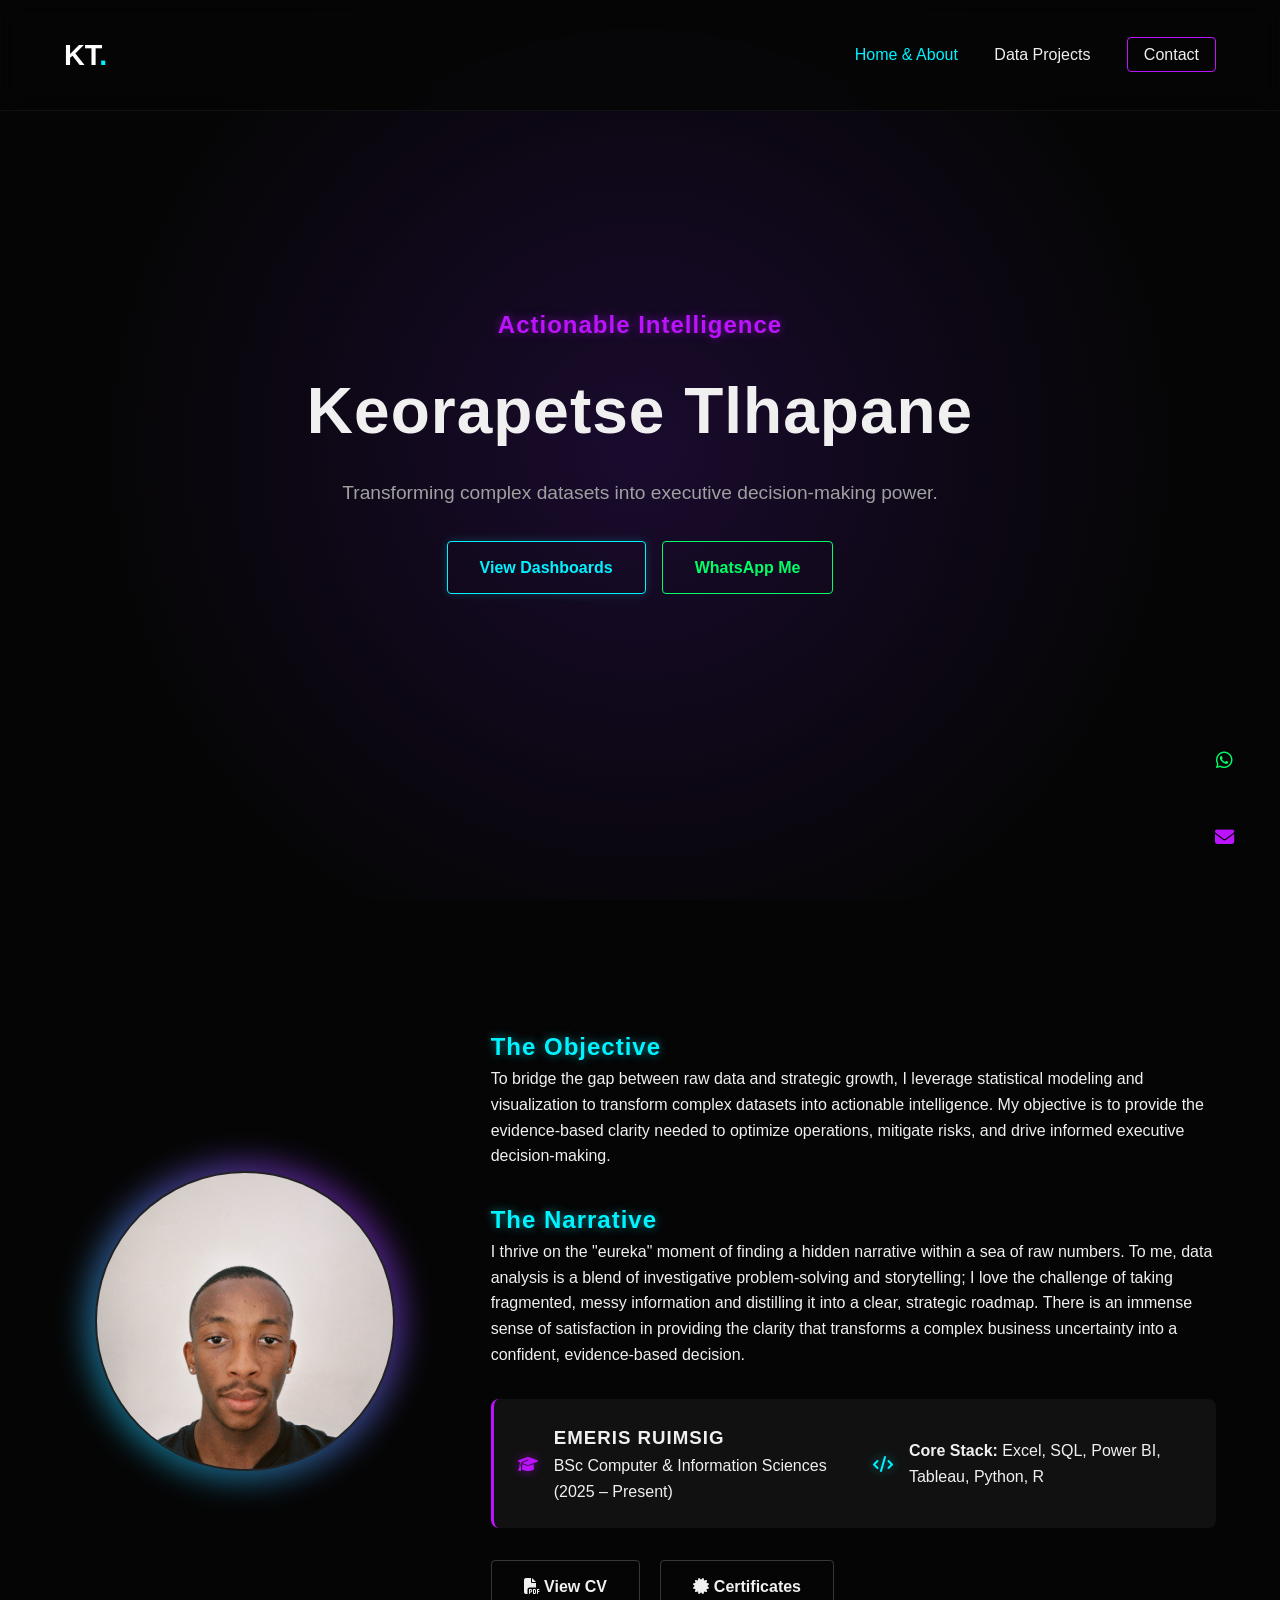
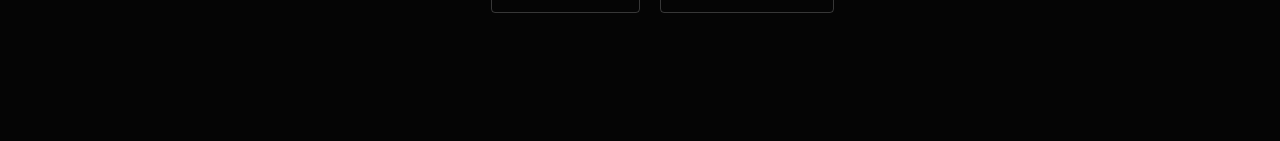
==== index.html @ 0cf6fa7e "Add files via upload" ====
<!DOCTYPE html>
<html lang="en">
<head>
    <meta charset="UTF-8">
    <meta name="viewport" content="width=device-width, initial-scale=1.0">
    <title>Keorapetse Tlhapane | Data Analyst</title>
    <link rel="stylesheet" href="styles.css">
    <link rel="stylesheet" href="https://cdnjs.cloudflare.com/ajax/libs/font-awesome/6.4.0/css/all.min.css">
</head>
<body>
    <div class="floating-contact">
        <a href="https://wa.me/27663300303" class="neon-btn icon-btn"><i class="fab fa-whatsapp"></i></a>
        <a href="mailto:keotlhapane011@gmail.com" class="neon-btn icon-btn"><i class="fas fa-envelope"></i></a>
    </div>

    <nav>
        <div class="logo">KT<span>.</span></div>
        <div class="nav-links">
            <a href="index.html" class="active">Home & About</a>
            <a href="projects.html">Data Projects</a>
            <a href="mailto:keotlhapane011@gmail.com" class="contact-link">Contact</a>
        </div>
    </nav>

    <header class="hero hidden">
        <div class="hero-content">
            <h2 class="neon-text-purple">Actionable Intelligence</h2>
            <h1>Keorapetse Tlhapane</h1>
            <p class="subtitle">Transforming complex datasets into executive decision-making power.</p>
            <div class="hero-buttons">
                <a href="projects.html" class="neon-btn primary">View Dashboards</a>
                <a href="https://wa.me/27663300303" class="neon-btn secondary">WhatsApp Me</a>
            </div>
        </div>
    </header>

    <section class="about-section hidden">
        <div class="about-grid">
            <div class="about-image-container">
                <img src="founder.jpg" alt="Keorapetse Tlhapane" class="founder-img">
                <div class="glow-ring"></div>
            </div>
            <div class="about-text">
                <h2 class="neon-text-cyan">The Objective</h2>
                <p>To bridge the gap between raw data and strategic growth, I leverage statistical modeling and visualization to transform complex datasets into actionable intelligence. My objective is to provide the evidence-based clarity needed to optimize operations, mitigate risks, and drive informed executive decision-making.</p>
                
                <h2 class="neon-text-cyan mt-2">The Narrative</h2>
                <p>I thrive on the "eureka" moment of finding a hidden narrative within a sea of raw numbers. To me, data analysis is a blend of investigative problem-solving and storytelling; I love the challenge of taking fragmented, messy information and distilling it into a clear, strategic roadmap. There is an immense sense of satisfaction in providing the clarity that transforms a complex business uncertainty into a confident, evidence-based decision.</p>

                <div class="credentials mt-2">
                    <div class="edu-card">
                        <i class="fas fa-graduation-cap neon-text-purple"></i>
                        <div>
                            <h3>EMERIS RUIMSIG</h3>
                            <p>BSc Computer & Information Sciences (2025 – Present)</p>
                        </div>
                    </div>
                    <div class="skills-card">
                        <i class="fas fa-code neon-text-cyan"></i>
                        <p><strong>Core Stack:</strong> Excel, SQL, Power BI, Tableau, Python, R</p>
                    </div>
                </div>

                <div class="action-buttons mt-2">
                    <a href="cv.pdf" target="_blank" class="neon-btn outline"><i class="fas fa-file-pdf"></i> View CV</a>
                    <a href="certificates.pdf" target="_blank" class="neon-btn outline"><i class="fas fa-certificate"></i> Certificates</a>
                </div>
            </div>
        </div>
    </section>

    <script src="script.js"></script>
</body>
</html>
---- styles.css ----
:root {
    --bg-color: #050505;
    --surface-color: #111111;
    --text-main: #f0f0f0;
    --text-muted: #a0a0a0;
    --neon-cyan: #00f3ff;
    --neon-purple: #bc13fe;
    --neon-green: #00ff66;
    --font-main: 'Segoe UI', Roboto, Helvetica, sans-serif;
}

* {
    margin: 0;
    padding: 0;
    box-sizing: border-box;
}

body {
    background-color: var(--bg-color);
    color: var(--text-main);
    font-family: var(--font-main);
    line-height: 1.6;
    overflow-x: hidden;
}

/* Typography & Utilities */
h1, h2, h3 { letter-spacing: 1px; }
.neon-text-cyan { color: var(--neon-cyan); text-shadow: 0 0 10px rgba(0, 243, 255, 0.5); }
.neon-text-purple { color: var(--neon-purple); text-shadow: 0 0 10px rgba(188, 19, 254, 0.5); }
.text-center { text-align: center; }
.mt-2 { margin-top: 2rem; }
.mb-3 { margin-bottom: 3rem; }

/* Navigation */
nav {
    display: flex;
    justify-content: space-between;
    align-items: center;
    padding: 2rem 5%;
    background: rgba(5, 5, 5, 0.8);
    backdrop-filter: blur(10px);
    position: fixed;
    width: 100%;
    top: 0;
    z-index: 100;
    border-bottom: 1px solid rgba(255,255,255,0.05);
}

.logo {
    font-size: 1.8rem;
    font-weight: 800;
    color: #fff;
}
.logo span { color: var(--neon-cyan); }

.nav-links a {
    color: var(--text-main);
    text-decoration: none;
    margin-left: 2rem;
    transition: color 0.3s;
    font-weight: 500;
}
.nav-links a:hover, .nav-links a.active { color: var(--neon-cyan); }
.contact-link { border: 1px solid var(--neon-purple); padding: 0.5rem 1rem; border-radius: 4px; }

/* Buttons */
.neon-btn {
    display: inline-block;
    padding: 0.8rem 2rem;
    text-decoration: none;
    font-weight: 600;
    border-radius: 4px;
    transition: all 0.3s ease;
    cursor: pointer;
    border: none;
}
.neon-btn.primary {
    background: transparent;
    color: var(--neon-cyan);
    border: 1px solid var(--neon-cyan);
    box-shadow: 0 0 10px rgba(0, 243, 255, 0.2);
}
.neon-btn.primary:hover { background: var(--neon-cyan); color: #000; box-shadow: 0 0 20px rgba(0, 243, 255, 0.6); }

.neon-btn.secondary {
    background: transparent;
    color: var(--neon-green);
    border: 1px solid var(--neon-green);
}
.neon-btn.secondary:hover { background: var(--neon-green); color: #000; box-shadow: 0 0 20px rgba(0, 255, 102, 0.6); }

.neon-btn.outline {
    background: transparent;
    color: var(--text-main);
    border: 1px solid rgba(255,255,255,0.2);
    margin-right: 1rem;
}
.neon-btn.outline:hover { border-color: var(--neon-purple); color: var(--neon-purple); }

/* Floating Contact */
.floating-contact {
    position: fixed;
    bottom: 30px;
    right: 30px;
    display: flex;
    flex-direction: column;
    gap: 15px;
    z-index: 1000;
}
.icon-btn { padding: 1rem; border-radius: 50%; font-size: 1.2rem; text-align: center; }
.icon-btn .fa-whatsapp { color: var(--neon-green); }
.icon-btn .fa-envelope { color: var(--neon-purple); }

/* Hero Section */
.hero {
    height: 100vh;
    display: flex;
    align-items: center;
    justify-content: center;
    text-align: center;
    padding: 0 5%;
    background: radial-gradient(circle at center, #1a0b2e 0%, var(--bg-color) 70%);
}
.hero h1 { font-size: 4rem; margin: 1rem 0; }
.hero .subtitle { font-size: 1.2rem; color: var(--text-muted); margin-bottom: 2rem; max-width: 600px; margin-inline: auto; }
.hero-buttons { display: flex; gap: 1rem; justify-content: center; }

/* About Section */
.about-section { padding: 8rem 5%; }
.about-grid { display: grid; grid-template-columns: 1fr 2fr; gap: 4rem; align-items: center; max-width: 1200px; margin: 0 auto; }
.about-image-container { position: relative; width: 300px; height: 300px; margin: 0 auto; }
.founder-img { width: 100%; height: 100%; object-fit: cover; border-radius: 50%; position: relative; z-index: 2; border: 2px solid #222; }
.glow-ring {
    position: absolute; top: -10px; left: -10px; right: -10px; bottom: -10px;
    border-radius: 50%; background: linear-gradient(45deg, var(--neon-cyan), var(--neon-purple));
    z-index: 1; animation: spin 4s linear infinite; filter: blur(15px); opacity: 0.5;
}

@keyframes spin { 100% { transform: rotate(360deg); } }

.credentials { display: flex; gap: 2rem; background: var(--surface-color); padding: 1.5rem; border-radius: 8px; border-left: 3px solid var(--neon-purple); }
.edu-card, .skills-card { display: flex; align-items: center; gap: 1rem; }

/* Projects Grid */
.portfolio-section { padding: 8rem 5%; max-width: 1200px; margin: 0 auto; }
.projects-grid { display: grid; grid-template-columns: repeat(auto-fit, minmax(350px, 1fr)); gap: 2rem; }
.project-card { background: var(--surface-color); border-radius: 8px; overflow: hidden; border: 1px solid rgba(255,255,255,0.05); transition: transform 0.3s ease; }
.project-card:hover { transform: translateY(-5px); border-color: var(--neon-cyan); box-shadow: 0 10px 30px rgba(0, 243, 255, 0.1); }
.project-thumb { width: 100%; height: 200px; position: relative; background: #222; } /* Placeholder bg */
.project-thumb img { width: 100%; height: 100%; object-fit: cover; opacity: 0.6; }
.project-thumb .overlay { position: absolute; bottom: 10px; left: 10px; color: #fff; font-weight: bold; background: rgba(0,0,0,0.7); padding: 5px 10px; border-radius: 4px; }
.project-info { padding: 1.5rem; }
.tech-stack-buttons { display: flex; gap: 0.5rem; margin-top: 1rem; flex-wrap: wrap; }
.neon-chip {
    background: transparent; color: var(--text-main); border: 1px solid rgba(255,255,255,0.2);
    padding: 0.4rem 0.8rem; font-size: 0.8rem; border-radius: 20px; cursor: pointer; transition: 0.3s;
}
.neon-chip:hover { border-color: var(--neon-purple); color: var(--neon-purple); box-shadow: 0 0 10px rgba(188, 19, 254, 0.3); }

/* Glassmorphism Modal */
.modal {
    display: none; position: fixed; z-index: 2000; left: 0; top: 0; width: 100%; height: 100%;
    background-color: rgba(0, 0, 0, 0.8); backdrop-filter: blur(5px);
    align-items: center; justify-content: center;
}
.modal-content.glass {
    background: rgba(17, 17, 17, 0.9);
    border: 1px solid var(--neon-cyan);
    box-shadow: 0 0 30px rgba(0, 243, 255, 0.2);
    border-radius: 12px; width: 90%; max-width: 800px; max-height: 80vh;
    display: flex; flex-direction: column; overflow: hidden;
    animation: modalSlideIn 0.4s ease-out forwards;
}
.close-btn { position: absolute; top: 15px; right: 20px; color: #aaa; font-size: 28px; font-weight: bold; cursor: pointer; }
.close-btn:hover { color: var(--neon-purple); }
.modal h2 { padding: 1.5rem; border-bottom: 1px solid rgba(255,255,255,0.1); }
.modal-body { padding: 1.5rem; overflow-y: auto; background: #0a0a0a; font-family: monospace; color: #00ff66; white-space: pre-wrap; }
.modal-footer { padding: 1rem 1.5rem; border-top: 1px solid rgba(255,255,255,0.1); text-align: right; }

@keyframes modalSlideIn { from { transform: translateY(50px); opacity: 0; } to { transform: translateY(0); opacity: 1; } }

/* Scroll Animations */
.hidden { opacity: 0; transform: translateY(30px); transition: all 0.8s ease-out; }
.show { opacity: 1; transform: translateY(0); }

/* Responsive */
@media (max-width: 768px) {
    .about-grid { grid-template-columns: 1fr; }
    .hero h1 { font-size: 2.5rem; }
    .nav-links { display: none; /* Add hamburger menu logic for mobile if desired */ }
}
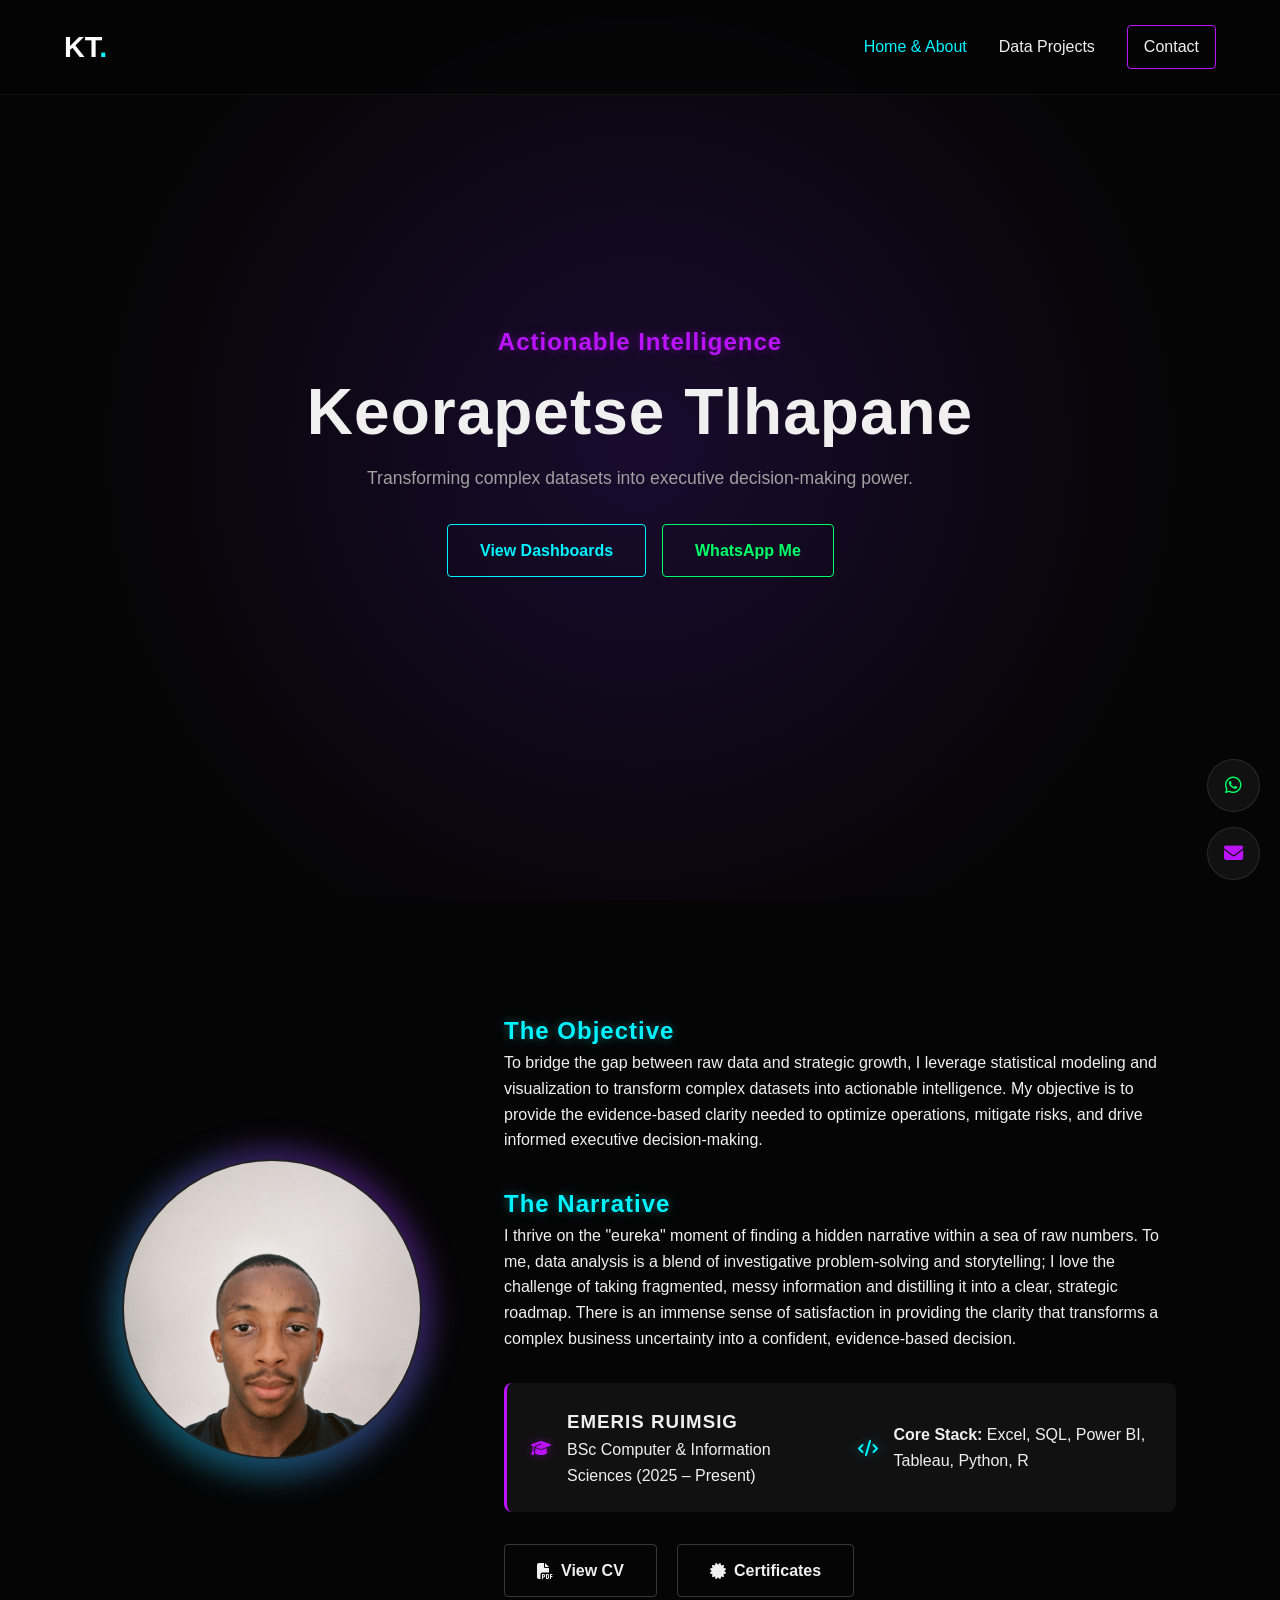
==== commit bbc01fbb: "Add files via upload" ====
--- a/index.html
+++ b/index.html
@@ -2,15 +2,20 @@
 <html lang="en">
 <head>
     <meta charset="UTF-8">
-    <meta name="viewport" content="width=device-width, initial-scale=1.0">
+    <meta name="viewport" content="width=device-width, initial-scale=1.0, maximum-scale=5.0">
+    <meta name="theme-color" content="#050505">
     <title>Keorapetse Tlhapane | Data Analyst</title>
+    
+    <link rel="preconnect" href="https://cdnjs.cloudflare.com">
     <link rel="stylesheet" href="styles.css">
-    <link rel="stylesheet" href="https://cdnjs.cloudflare.com/ajax/libs/font-awesome/6.4.0/css/all.min.css">
+    <link rel="stylesheet" href="https://cdnjs.cloudflare.com/ajax/libs/font-awesome/6.4.0/css/all.min.css" media="print" onload="this.media='all'">
+    
+    <script src="script.js" defer></script>
 </head>
 <body>
     <div class="floating-contact">
-        <a href="https://wa.me/27663300303" class="neon-btn icon-btn"><i class="fab fa-whatsapp"></i></a>
-        <a href="mailto:keotlhapane011@gmail.com" class="neon-btn icon-btn"><i class="fas fa-envelope"></i></a>
+        <a href="https://wa.me/27663300303" class="neon-btn icon-btn" aria-label="WhatsApp"><i class="fab fa-whatsapp"></i></a>
+        <a href="mailto:keotlhapane011@gmail.com" class="neon-btn icon-btn" aria-label="Email"><i class="fas fa-envelope"></i></a>
     </div>
 
     <nav>
@@ -37,7 +42,7 @@
     <section class="about-section hidden">
         <div class="about-grid">
             <div class="about-image-container">
-                <img src="founder.jpg" alt="Keorapetse Tlhapane" class="founder-img">
+                <img src="founder.jpg" alt="Keorapetse Tlhapane" class="founder-img" loading="lazy">
                 <div class="glow-ring"></div>
             </div>
             <div class="about-text">
@@ -62,13 +67,11 @@
                 </div>
 
                 <div class="action-buttons mt-2">
-                    <a href="cv.pdf" target="_blank" class="neon-btn outline"><i class="fas fa-file-pdf"></i> View CV</a>
+                    <a href="Keorapetse Tlhapane Data Analyst CV.pdf" target="_blank" class="neon-btn outline"><i class="fas fa-file-pdf"></i> View CV</a>
                     <a href="certificates.pdf" target="_blank" class="neon-btn outline"><i class="fas fa-certificate"></i> Certificates</a>
                 </div>
             </div>
         </div>
     </section>
-
-    <script src="script.js"></script>
 </body>
 </html>
--- a/styles.css
+++ b/styles.css
@@ -21,12 +21,13 @@
     font-family: var(--font-main);
     line-height: 1.6;
     overflow-x: hidden;
+    -webkit-font-smoothing: antialiased; /* Crisp text rendering */
 }
 
 /* Typography & Utilities */
 h1, h2, h3 { letter-spacing: 1px; }
-.neon-text-cyan { color: var(--neon-cyan); text-shadow: 0 0 10px rgba(0, 243, 255, 0.5); }
-.neon-text-purple { color: var(--neon-purple); text-shadow: 0 0 10px rgba(188, 19, 254, 0.5); }
+.neon-text-cyan { color: var(--neon-cyan); text-shadow: 0 0 10px rgba(0, 243, 255, 0.4); }
+.neon-text-purple { color: var(--neon-purple); text-shadow: 0 0 10px rgba(188, 19, 254, 0.4); }
 .text-center { text-align: center; }
 .mt-2 { margin-top: 2rem; }
 .mb-3 { margin-bottom: 3rem; }
@@ -36,156 +37,138 @@
     display: flex;
     justify-content: space-between;
     align-items: center;
-    padding: 2rem 5%;
-    background: rgba(5, 5, 5, 0.8);
+    padding: 1.5rem 5%;
+    background: rgba(5, 5, 5, 0.85);
     backdrop-filter: blur(10px);
+    -webkit-backdrop-filter: blur(10px);
     position: fixed;
     width: 100%;
     top: 0;
     z-index: 100;
     border-bottom: 1px solid rgba(255,255,255,0.05);
+    transform: translateZ(0); /* Hardware Acceleration */
 }
 
-.logo {
-    font-size: 1.8rem;
-    font-weight: 800;
-    color: #fff;
-}
+.logo { font-size: 1.8rem; font-weight: 800; color: #fff; }
 .logo span { color: var(--neon-cyan); }
 
-.nav-links a {
-    color: var(--text-main);
-    text-decoration: none;
-    margin-left: 2rem;
-    transition: color 0.3s;
-    font-weight: 500;
-}
+.nav-links { display: flex; gap: 2rem; align-items: center; }
+.nav-links a { color: var(--text-main); text-decoration: none; font-weight: 500; transition: color 0.2s; }
 .nav-links a:hover, .nav-links a.active { color: var(--neon-cyan); }
 .contact-link { border: 1px solid var(--neon-purple); padding: 0.5rem 1rem; border-radius: 4px; }
 
 /* Buttons */
 .neon-btn {
-    display: inline-block;
-    padding: 0.8rem 2rem;
-    text-decoration: none;
-    font-weight: 600;
-    border-radius: 4px;
-    transition: all 0.3s ease;
-    cursor: pointer;
-    border: none;
+    display: inline-flex; justify-content: center; align-items: center; gap: 8px;
+    padding: 0.8rem 2rem; text-decoration: none; font-weight: 600;
+    border-radius: 4px; cursor: pointer; border: none;
+    transition: all 0.2s ease; /* Faster transition for perceived speed */
+    will-change: transform, box-shadow;
 }
-.neon-btn.primary {
-    background: transparent;
-    color: var(--neon-cyan);
-    border: 1px solid var(--neon-cyan);
-    box-shadow: 0 0 10px rgba(0, 243, 255, 0.2);
-}
-.neon-btn.primary:hover { background: var(--neon-cyan); color: #000; box-shadow: 0 0 20px rgba(0, 243, 255, 0.6); }
+.neon-btn.primary { background: transparent; color: var(--neon-cyan); border: 1px solid var(--neon-cyan); }
+.neon-btn.primary:hover { background: var(--neon-cyan); color: #000; box-shadow: 0 0 15px rgba(0, 243, 255, 0.5); transform: translateY(-2px); }
 
-.neon-btn.secondary {
-    background: transparent;
-    color: var(--neon-green);
-    border: 1px solid var(--neon-green);
-}
-.neon-btn.secondary:hover { background: var(--neon-green); color: #000; box-shadow: 0 0 20px rgba(0, 255, 102, 0.6); }
+.neon-btn.secondary { background: transparent; color: var(--neon-green); border: 1px solid var(--neon-green); }
+.neon-btn.secondary:hover { background: var(--neon-green); color: #000; box-shadow: 0 0 15px rgba(0, 255, 102, 0.5); transform: translateY(-2px); }
 
-.neon-btn.outline {
-    background: transparent;
-    color: var(--text-main);
-    border: 1px solid rgba(255,255,255,0.2);
-    margin-right: 1rem;
-}
+.neon-btn.outline { background: transparent; color: var(--text-main); border: 1px solid rgba(255,255,255,0.2); margin-right: 1rem; margin-bottom: 1rem; }
 .neon-btn.outline:hover { border-color: var(--neon-purple); color: var(--neon-purple); }
 
 /* Floating Contact */
-.floating-contact {
-    position: fixed;
-    bottom: 30px;
-    right: 30px;
-    display: flex;
-    flex-direction: column;
-    gap: 15px;
-    z-index: 1000;
-}
-.icon-btn { padding: 1rem; border-radius: 50%; font-size: 1.2rem; text-align: center; }
+.floating-contact { position: fixed; bottom: 20px; right: 20px; display: flex; flex-direction: column; gap: 15px; z-index: 1000; }
+.icon-btn { padding: 1rem; border-radius: 50%; font-size: 1.2rem; background: var(--surface-color); border: 1px solid rgba(255,255,255,0.1); }
 .icon-btn .fa-whatsapp { color: var(--neon-green); }
 .icon-btn .fa-envelope { color: var(--neon-purple); }
 
 /* Hero Section */
-.hero {
-    height: 100vh;
-    display: flex;
-    align-items: center;
-    justify-content: center;
-    text-align: center;
-    padding: 0 5%;
-    background: radial-gradient(circle at center, #1a0b2e 0%, var(--bg-color) 70%);
-}
-.hero h1 { font-size: 4rem; margin: 1rem 0; }
-.hero .subtitle { font-size: 1.2rem; color: var(--text-muted); margin-bottom: 2rem; max-width: 600px; margin-inline: auto; }
-.hero-buttons { display: flex; gap: 1rem; justify-content: center; }
+.hero { height: 100vh; display: flex; align-items: center; justify-content: center; text-align: center; padding: 0 5%; background: radial-gradient(circle at center, #1a0b2e 0%, var(--bg-color) 70%); }
+.hero h1 { font-size: clamp(2.5rem, 5vw, 4rem); margin: 1rem 0; line-height: 1.1; }
+.hero .subtitle { font-size: 1.1rem; color: var(--text-muted); margin-bottom: 2rem; max-width: 600px; margin-inline: auto; }
+.hero-buttons { display: flex; gap: 1rem; justify-content: center; flex-wrap: wrap; }
 
 /* About Section */
-.about-section { padding: 8rem 5%; }
-.about-grid { display: grid; grid-template-columns: 1fr 2fr; gap: 4rem; align-items: center; max-width: 1200px; margin: 0 auto; }
-.about-image-container { position: relative; width: 300px; height: 300px; margin: 0 auto; }
+.about-section { padding: 7rem 5% 4rem; max-width: 1200px; margin: 0 auto; }
+.about-grid { display: grid; grid-template-columns: 1fr 2fr; gap: 4rem; align-items: center; }
+.about-image-container { position: relative; width: clamp(250px, 30vw, 300px); aspect-ratio: 1; margin: 0 auto; }
 .founder-img { width: 100%; height: 100%; object-fit: cover; border-radius: 50%; position: relative; z-index: 2; border: 2px solid #222; }
 .glow-ring {
     position: absolute; top: -10px; left: -10px; right: -10px; bottom: -10px;
     border-radius: 50%; background: linear-gradient(45deg, var(--neon-cyan), var(--neon-purple));
-    z-index: 1; animation: spin 4s linear infinite; filter: blur(15px); opacity: 0.5;
+    z-index: 1; animation: spin 8s linear infinite; /* Slowed down animation saves CPU */
+    filter: blur(15px); opacity: 0.4; transform: translateZ(0);
 }
 
-@keyframes spin { 100% { transform: rotate(360deg); } }
+@keyframes spin { 100% { transform: rotate(360deg) translateZ(0); } }
 
-.credentials { display: flex; gap: 2rem; background: var(--surface-color); padding: 1.5rem; border-radius: 8px; border-left: 3px solid var(--neon-purple); }
-.edu-card, .skills-card { display: flex; align-items: center; gap: 1rem; }
+.credentials { display: flex; gap: 2rem; background: var(--surface-color); padding: 1.5rem; border-radius: 8px; border-left: 3px solid var(--neon-purple); flex-wrap: wrap; }
+.edu-card, .skills-card { display: flex; align-items: center; gap: 1rem; flex: 1; min-width: 250px; }
 
 /* Projects Grid */
-.portfolio-section { padding: 8rem 5%; max-width: 1200px; margin: 0 auto; }
-.projects-grid { display: grid; grid-template-columns: repeat(auto-fit, minmax(350px, 1fr)); gap: 2rem; }
-.project-card { background: var(--surface-color); border-radius: 8px; overflow: hidden; border: 1px solid rgba(255,255,255,0.05); transition: transform 0.3s ease; }
-.project-card:hover { transform: translateY(-5px); border-color: var(--neon-cyan); box-shadow: 0 10px 30px rgba(0, 243, 255, 0.1); }
-.project-thumb { width: 100%; height: 200px; position: relative; background: #222; } /* Placeholder bg */
-.project-thumb img { width: 100%; height: 100%; object-fit: cover; opacity: 0.6; }
-.project-thumb .overlay { position: absolute; bottom: 10px; left: 10px; color: #fff; font-weight: bold; background: rgba(0,0,0,0.7); padding: 5px 10px; border-radius: 4px; }
+.portfolio-section { padding: 7rem 5% 4rem; max-width: 1200px; margin: 0 auto; }
+.projects-grid { display: grid; grid-template-columns: repeat(auto-fit, minmax(300px, 1fr)); gap: 2rem; }
+.project-card { 
+    background: var(--surface-color); border-radius: 8px; overflow: hidden; 
+    border: 1px solid rgba(255,255,255,0.05); transition: transform 0.2s ease, border-color 0.2s;
+    will-change: transform;
+}
+.project-card:hover { transform: translateY(-5px); border-color: var(--neon-cyan); box-shadow: 0 10px 20px rgba(0, 243, 255, 0.05); }
+.project-thumb { width: 100%; height: 220px; position: relative; background: #0a0a0a; }
+.project-thumb img { width: 100%; height: 100%; object-fit: cover; opacity: 0.7; transition: opacity 0.3s; }
+.project-card:hover .project-thumb img { opacity: 1; }
+.project-thumb .overlay { position: absolute; bottom: 10px; left: 10px; color: #fff; font-size: 0.9rem; font-weight: bold; background: rgba(0,0,0,0.8); padding: 5px 10px; border-radius: 4px; backdrop-filter: blur(4px); }
 .project-info { padding: 1.5rem; }
 .tech-stack-buttons { display: flex; gap: 0.5rem; margin-top: 1rem; flex-wrap: wrap; }
 .neon-chip {
     background: transparent; color: var(--text-main); border: 1px solid rgba(255,255,255,0.2);
-    padding: 0.4rem 0.8rem; font-size: 0.8rem; border-radius: 20px; cursor: pointer; transition: 0.3s;
+    padding: 0.5rem 1rem; font-size: 0.85rem; border-radius: 20px; cursor: pointer; transition: 0.2s;
 }
-.neon-chip:hover { border-color: var(--neon-purple); color: var(--neon-purple); box-shadow: 0 0 10px rgba(188, 19, 254, 0.3); }
+.neon-chip:hover { border-color: var(--neon-purple); color: var(--neon-purple); background: rgba(188, 19, 254, 0.05); }
 
 /* Glassmorphism Modal */
 .modal {
     display: none; position: fixed; z-index: 2000; left: 0; top: 0; width: 100%; height: 100%;
-    background-color: rgba(0, 0, 0, 0.8); backdrop-filter: blur(5px);
-    align-items: center; justify-content: center;
+    background-color: rgba(0, 0, 0, 0.85); backdrop-filter: blur(5px); -webkit-backdrop-filter: blur(5px);
+    align-items: center; justify-content: center; padding: 1rem;
 }
 .modal-content.glass {
-    background: rgba(17, 17, 17, 0.9);
-    border: 1px solid var(--neon-cyan);
-    box-shadow: 0 0 30px rgba(0, 243, 255, 0.2);
-    border-radius: 12px; width: 90%; max-width: 800px; max-height: 80vh;
+    background: rgba(17, 17, 17, 0.95); border: 1px solid var(--neon-cyan);
+    box-shadow: 0 10px 30px rgba(0, 0, 0, 0.5);
+    border-radius: 12px; width: 100%; max-width: 800px; max-height: 85vh;
     display: flex; flex-direction: column; overflow: hidden;
-    animation: modalSlideIn 0.4s ease-out forwards;
+    animation: modalFadeIn 0.3s ease-out forwards;
 }
-.close-btn { position: absolute; top: 15px; right: 20px; color: #aaa; font-size: 28px; font-weight: bold; cursor: pointer; }
+.close-btn { position: absolute; top: 12px; right: 20px; color: #aaa; font-size: 28px; cursor: pointer; line-height: 1; z-index: 10; }
 .close-btn:hover { color: var(--neon-purple); }
-.modal h2 { padding: 1.5rem; border-bottom: 1px solid rgba(255,255,255,0.1); }
-.modal-body { padding: 1.5rem; overflow-y: auto; background: #0a0a0a; font-family: monospace; color: #00ff66; white-space: pre-wrap; }
-.modal-footer { padding: 1rem 1.5rem; border-top: 1px solid rgba(255,255,255,0.1); text-align: right; }
+.modal h2 { padding: 1.5rem; border-bottom: 1px solid rgba(255,255,255,0.05); font-size: 1.2rem; }
+.modal-body { padding: 1.5rem; overflow-y: auto; background: #0a0a0a; font-family: monospace; color: #00ff66; white-space: pre-wrap; font-size: 0.9rem; -webkit-overflow-scrolling: touch; }
+.modal-footer { padding: 1rem 1.5rem; border-top: 1px solid rgba(255,255,255,0.05); display: flex; justify-content: flex-end; gap: 1rem; flex-wrap: wrap; }
 
-@keyframes modalSlideIn { from { transform: translateY(50px); opacity: 0; } to { transform: translateY(0); opacity: 1; } }
+@keyframes modalFadeIn { from { transform: scale(0.98); opacity: 0; } to { transform: scale(1); opacity: 1; } }
 
 /* Scroll Animations */
-.hidden { opacity: 0; transform: translateY(30px); transition: all 0.8s ease-out; }
+.hidden { opacity: 0; transform: translateY(20px); transition: opacity 0.6s ease-out, transform 0.6s ease-out; will-change: opacity, transform; }
 .show { opacity: 1; transform: translateY(0); }
 
-/* Responsive */
+/* =========================================
+   MOBILE OPTIMIZATION (Responsive Rules)
+   ========================================= */
 @media (max-width: 768px) {
-    .about-grid { grid-template-columns: 1fr; }
-    .hero h1 { font-size: 2.5rem; }
-    .nav-links { display: none; /* Add hamburger menu logic for mobile if desired */ }
+    /* Navbar spacing */
+    nav { flex-direction: column; padding: 1rem; gap: 1rem; }
+    .nav-links { gap: 1rem; justify-content: center; width: 100%; }
+    .nav-links a { font-size: 0.9rem; }
+    
+    /* Layout shifts */
+    .about-grid { grid-template-columns: 1fr; gap: 2rem; text-align: center; }
+    .action-buttons { display: flex; flex-direction: column; gap: 1rem; }
+    .neon-btn.outline { margin-right: 0; margin-bottom: 0; width: 100%; }
+    
+    /* Modals for small screens */
+    .modal-content.glass { max-height: 90vh; }
+    .modal-footer { justify-content: stretch; }
+    .modal-footer a { flex: 1; text-align: center; margin-right: 0 !important; }
+    
+    /* Ensure buttons are easy to tap */
+    .neon-chip { padding: 0.6rem 1.2rem; font-size: 0.9rem; flex: 1; text-align: center; }
+    .tech-stack-buttons { flex-direction: column; width: 100%; }
 }
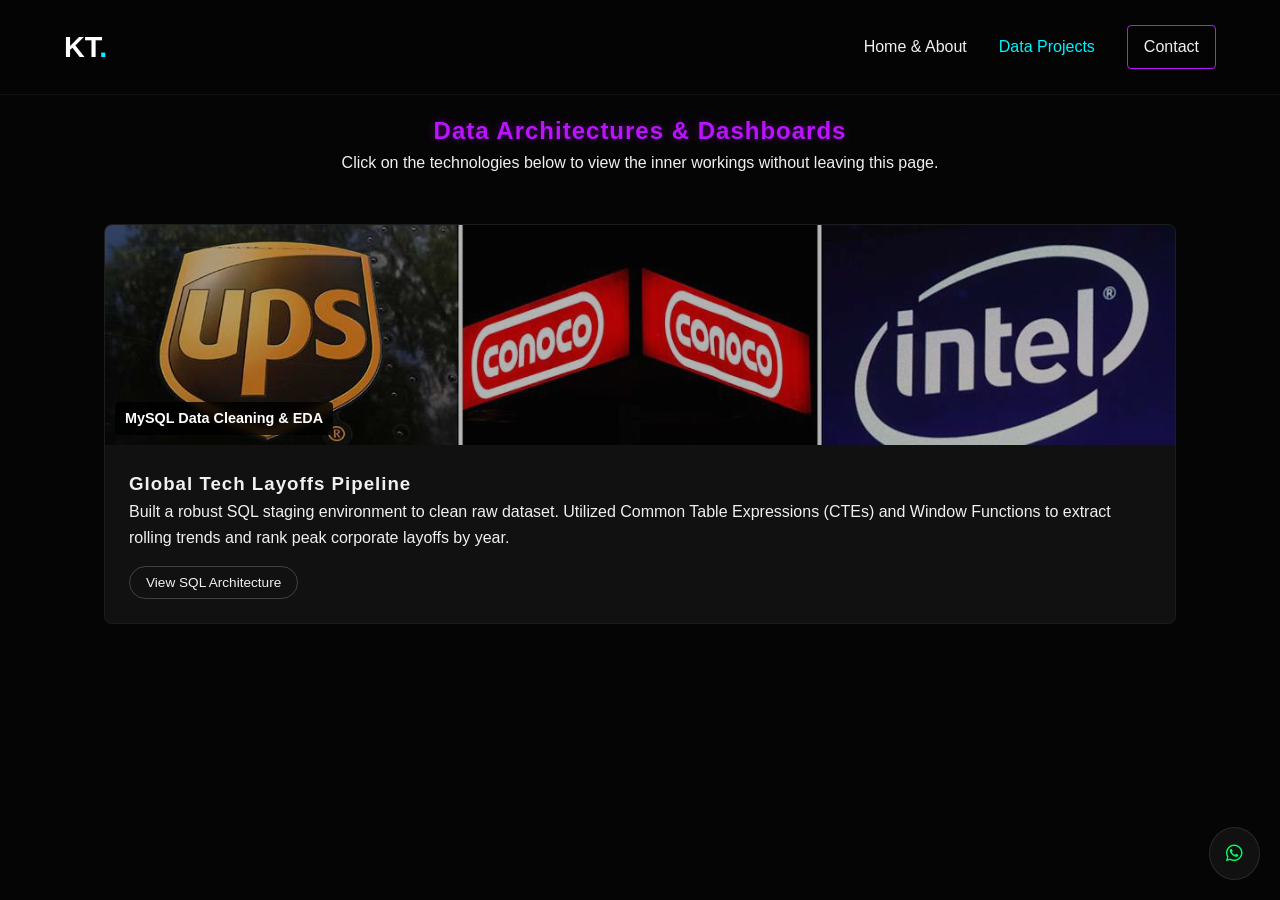
==== commit 67aae864: "Add files via upload" ====
--- a/index.html
+++ b/index.html
@@ -4,7 +4,7 @@
     <meta charset="UTF-8">
     <meta name="viewport" content="width=device-width, initial-scale=1.0, maximum-scale=5.0">
     <meta name="theme-color" content="#050505">
-    <title>Keorapetse Tlhapane | Data Analyst</title>
+    <title>Projects | Keorapetse Tlhapane</title>
     
     <link rel="preconnect" href="https://cdnjs.cloudflare.com">
     <link rel="stylesheet" href="styles.css">
@@ -14,64 +14,46 @@
 </head>
 <body>
     <div class="floating-contact">
-        <a href="https://wa.me/27663300303" class="neon-btn icon-btn" aria-label="WhatsApp"><i class="fab fa-whatsapp"></i></a>
-        <a href="mailto:keotlhapane011@gmail.com" class="neon-btn icon-btn" aria-label="Email"><i class="fas fa-envelope"></i></a>
+        <a href="https://wa.me/27663300304" class="neon-btn icon-btn" aria-label="WhatsApp"><i class="fab fa-whatsapp"></i></a>
     </div>
 
     <nav>
         <div class="logo">KT<span>.</span></div>
         <div class="nav-links">
-            <a href="index.html" class="active">Home & About</a>
-            <a href="projects.html">Data Projects</a>
+            <a href="index.html">Home & About</a>
+            <a href="projects.html" class="active">Data Projects</a>
             <a href="mailto:keotlhapane011@gmail.com" class="contact-link">Contact</a>
         </div>
     </nav>
 
-    <header class="hero hidden">
-        <div class="hero-content">
-            <h2 class="neon-text-purple">Actionable Intelligence</h2>
-            <h1>Keorapetse Tlhapane</h1>
-            <p class="subtitle">Transforming complex datasets into executive decision-making power.</p>
-            <div class="hero-buttons">
-                <a href="projects.html" class="neon-btn primary">View Dashboards</a>
-                <a href="https://wa.me/27663300303" class="neon-btn secondary">WhatsApp Me</a>
-            </div>
-        </div>
-    </header>
+    <section class="portfolio-section hidden">
+        <h1 class="neon-text-purple text-center">Data Architectures & Dashboards</h1>
+        <p class="text-center mb-3">Click on the technologies below to view the inner workings without leaving this page.</p>
 
-    <section class="about-section hidden">
-        <div class="about-grid">
-            <div class="about-image-container">
-                <img src="founder.jpg" alt="Keorapetse Tlhapane" class="founder-img" loading="lazy">
-                <div class="glow-ring"></div>
-            </div>
-            <div class="about-text">
-                <h2 class="neon-text-cyan">The Objective</h2>
-                <p>To bridge the gap between raw data and strategic growth, I leverage statistical modeling and visualization to transform complex datasets into actionable intelligence. My objective is to provide the evidence-based clarity needed to optimize operations, mitigate risks, and drive informed executive decision-making.</p>
-                
-                <h2 class="neon-text-cyan mt-2">The Narrative</h2>
-                <p>I thrive on the "eureka" moment of finding a hidden narrative within a sea of raw numbers. To me, data analysis is a blend of investigative problem-solving and storytelling; I love the challenge of taking fragmented, messy information and distilling it into a clear, strategic roadmap. There is an immense sense of satisfaction in providing the clarity that transforms a complex business uncertainty into a confident, evidence-based decision.</p>
-
-                <div class="credentials mt-2">
-                    <div class="edu-card">
-                        <i class="fas fa-graduation-cap neon-text-purple"></i>
-                        <div>
-                            <h3>EMERIS RUIMSIG</h3>
-                            <p>BSc Computer & Information Sciences (2025 – Present)</p>
-                        </div>
+        <div class="projects-grid">
+            <div class="project-card">
+                <div class="project-thumb">
+                    <img src="Layoffs-1200.jpg" alt="Tech Layoffs Analysis" loading="lazy">
+                    <div class="overlay">MySQL Data Cleaning & EDA</div>
+                </div>
+                <div class="project-info">
+                    <h3>Global Tech Layoffs Pipeline</h3>
+                    <p>Built a robust SQL staging environment to clean raw dataset. Utilized Common Table Expressions (CTEs) and Window Functions to extract rolling trends and rank peak corporate layoffs by year.</p>
+                    <div class="tech-stack-buttons">
+                        <button class="neon-chip" onclick="openModal('sql', 'project2')">View SQL Architecture</button>
                     </div>
-                    <div class="skills-card">
-                        <i class="fas fa-code neon-text-cyan"></i>
-                        <p><strong>Core Stack:</strong> Excel, SQL, Power BI, Tableau, Python, R</p>
-                    </div>
-                </div>
-
-                <div class="action-buttons mt-2">
-                    <a href="Keorapetse Tlhapane Data Analyst CV.pdf" target="_blank" class="neon-btn outline"><i class="fas fa-file-pdf"></i> View CV</a>
-                    <a href="certificates.pdf" target="_blank" class="neon-btn outline"><i class="fas fa-certificate"></i> Certificates</a>
                 </div>
             </div>
         </div>
     </section>
+
+    <div id="dataModal" class="modal" aria-hidden="true">
+        <div class="modal-content glass">
+            <span class="close-btn" onclick="closeModal()" aria-label="Close">&times;</span>
+            <h2 id="modalTitle" class="neon-text-cyan">Project Data</h2>
+            <div id="modalBody" class="modal-body"></div>
+            <div class="modal-footer" id="modalFooter"></div>
+        </div>
+    </div>
 </body>
 </html>
--- a/styles.css
+++ b/styles.css
@@ -21,7 +21,7 @@
     font-family: var(--font-main);
     line-height: 1.6;
     overflow-x: hidden;
-    -webkit-font-smoothing: antialiased; /* Crisp text rendering */
+    -webkit-font-smoothing: antialiased;
 }
 
 /* Typography & Utilities */
@@ -46,7 +46,7 @@
     top: 0;
     z-index: 100;
     border-bottom: 1px solid rgba(255,255,255,0.05);
-    transform: translateZ(0); /* Hardware Acceleration */
+    transform: translateZ(0); 
 }
 
 .logo { font-size: 1.8rem; font-weight: 800; color: #fff; }
@@ -62,7 +62,7 @@
     display: inline-flex; justify-content: center; align-items: center; gap: 8px;
     padding: 0.8rem 2rem; text-decoration: none; font-weight: 600;
     border-radius: 4px; cursor: pointer; border: none;
-    transition: all 0.2s ease; /* Faster transition for perceived speed */
+    transition: all 0.2s ease; 
     will-change: transform, box-shadow;
 }
 .neon-btn.primary { background: transparent; color: var(--neon-cyan); border: 1px solid var(--neon-cyan); }
@@ -94,8 +94,7 @@
 .glow-ring {
     position: absolute; top: -10px; left: -10px; right: -10px; bottom: -10px;
     border-radius: 50%; background: linear-gradient(45deg, var(--neon-cyan), var(--neon-purple));
-    z-index: 1; animation: spin 8s linear infinite; /* Slowed down animation saves CPU */
-    filter: blur(15px); opacity: 0.4; transform: translateZ(0);
+    z-index: 1; animation: spin 8s linear infinite; filter: blur(15px); opacity: 0.4; transform: translateZ(0);
 }
 
 @keyframes spin { 100% { transform: rotate(360deg) translateZ(0); } }
@@ -149,26 +148,17 @@
 .hidden { opacity: 0; transform: translateY(20px); transition: opacity 0.6s ease-out, transform 0.6s ease-out; will-change: opacity, transform; }
 .show { opacity: 1; transform: translateY(0); }
 
-/* =========================================
-   MOBILE OPTIMIZATION (Responsive Rules)
-   ========================================= */
+/* MOBILE OPTIMIZATION */
 @media (max-width: 768px) {
-    /* Navbar spacing */
     nav { flex-direction: column; padding: 1rem; gap: 1rem; }
     .nav-links { gap: 1rem; justify-content: center; width: 100%; }
     .nav-links a { font-size: 0.9rem; }
-    
-    /* Layout shifts */
     .about-grid { grid-template-columns: 1fr; gap: 2rem; text-align: center; }
     .action-buttons { display: flex; flex-direction: column; gap: 1rem; }
     .neon-btn.outline { margin-right: 0; margin-bottom: 0; width: 100%; }
-    
-    /* Modals for small screens */
     .modal-content.glass { max-height: 90vh; }
     .modal-footer { justify-content: stretch; }
     .modal-footer a { flex: 1; text-align: center; margin-right: 0 !important; }
-    
-    /* Ensure buttons are easy to tap */
     .neon-chip { padding: 0.6rem 1.2rem; font-size: 0.9rem; flex: 1; text-align: center; }
     .tech-stack-buttons { flex-direction: column; width: 100%; }
 }
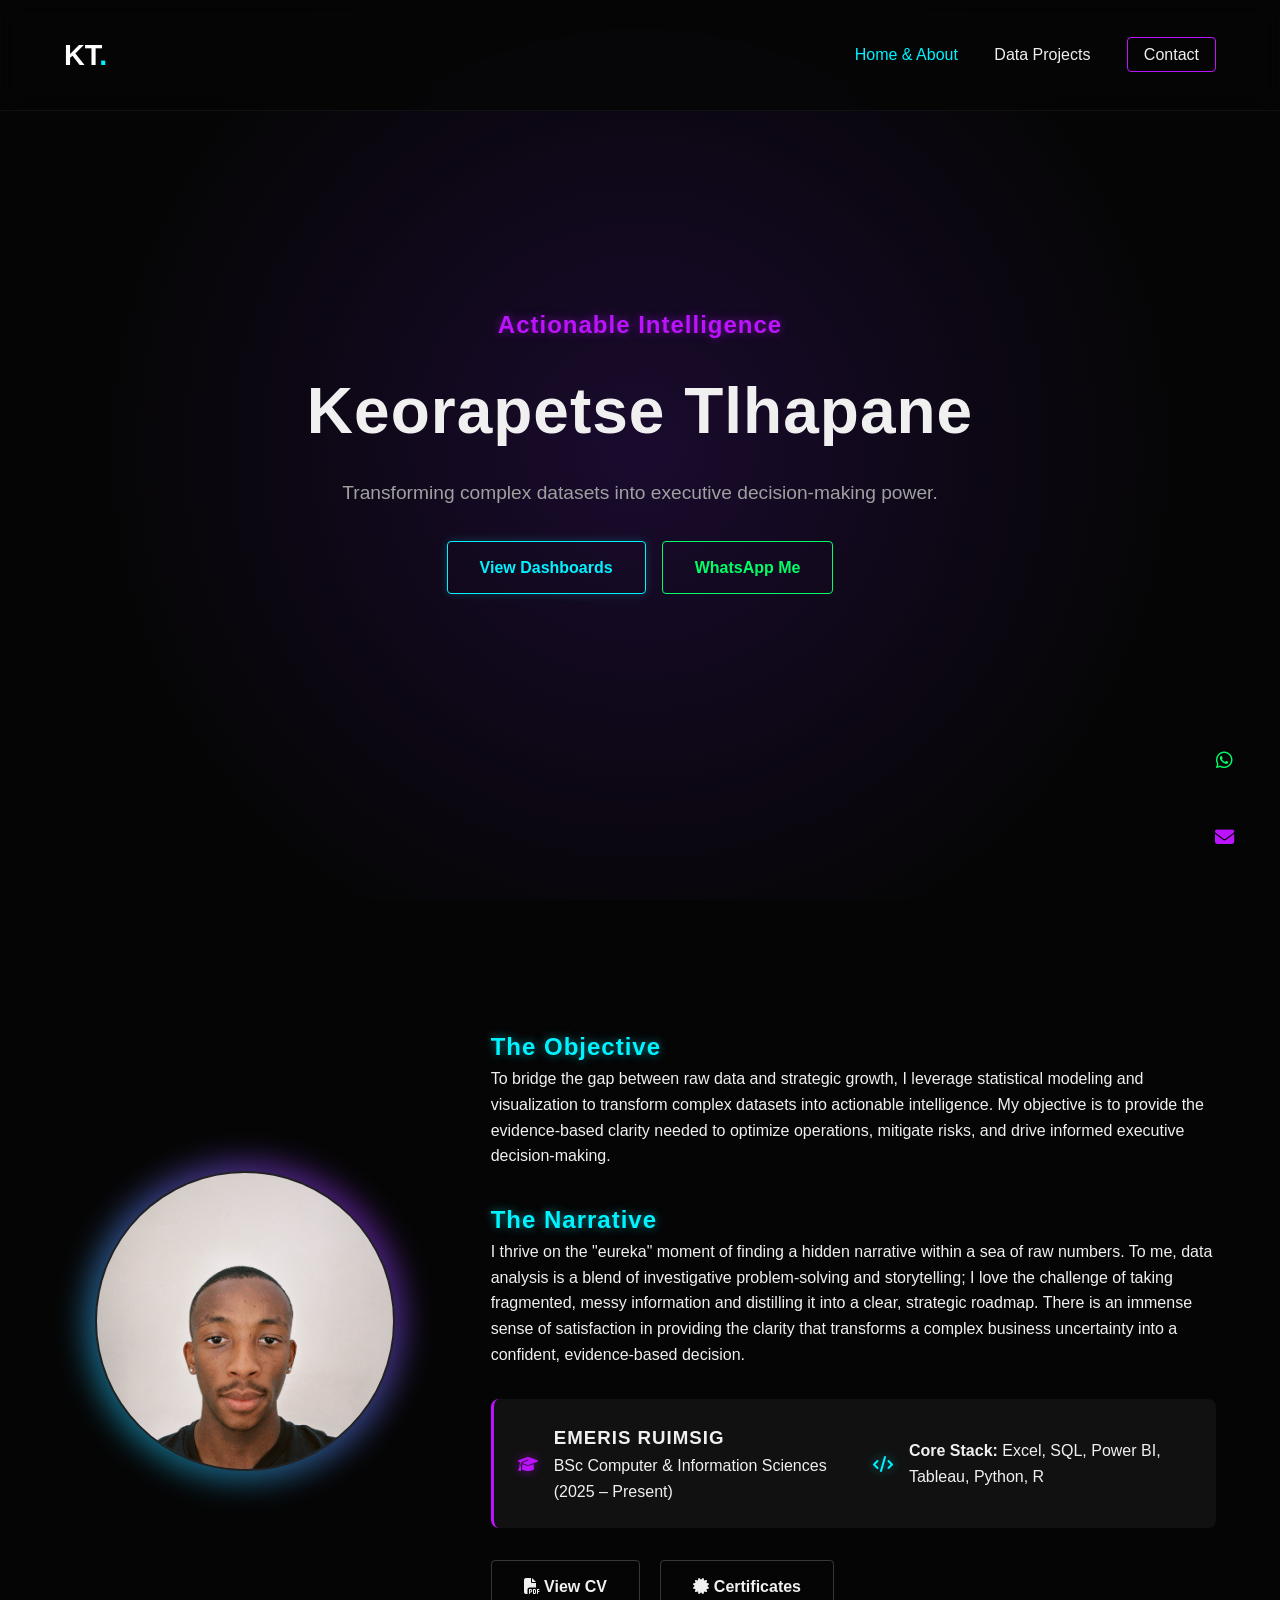
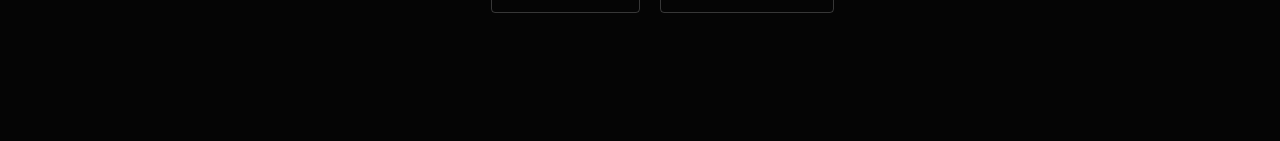
==== commit 1d004cfb: "Add files via upload" ====
--- a/index.html
+++ b/index.html
@@ -2,58 +2,73 @@
 <html lang="en">
 <head>
     <meta charset="UTF-8">
-    <meta name="viewport" content="width=device-width, initial-scale=1.0, maximum-scale=5.0">
-    <meta name="theme-color" content="#050505">
-    <title>Projects | Keorapetse Tlhapane</title>
-    
-    <link rel="preconnect" href="https://cdnjs.cloudflare.com">
+    <meta name="viewport" content="width=device-width, initial-scale=1.0">
+    <title>Keorapetse Tlhapane | Data Analyst</title>
     <link rel="stylesheet" href="styles.css">
-    <link rel="stylesheet" href="https://cdnjs.cloudflare.com/ajax/libs/font-awesome/6.4.0/css/all.min.css" media="print" onload="this.media='all'">
-    
-    <script src="script.js" defer></script>
+    <link rel="stylesheet" href="https://cdnjs.cloudflare.com/ajax/libs/font-awesome/6.4.0/css/all.min.css">
 </head>
 <body>
     <div class="floating-contact">
-        <a href="https://wa.me/27663300304" class="neon-btn icon-btn" aria-label="WhatsApp"><i class="fab fa-whatsapp"></i></a>
+        <a href="https://wa.me/27663300304" class="neon-btn icon-btn"><i class="fab fa-whatsapp"></i></a>
+        <a href="mailto:keotlhapane011@gmail.com" class="neon-btn icon-btn"><i class="fas fa-envelope"></i></a>
     </div>
 
     <nav>
         <div class="logo">KT<span>.</span></div>
         <div class="nav-links">
-            <a href="index.html">Home & About</a>
-            <a href="projects.html" class="active">Data Projects</a>
+            <a href="index.html" class="active">Home & About</a>
+            <a href="projects.html">Data Projects</a>
             <a href="mailto:keotlhapane011@gmail.com" class="contact-link">Contact</a>
         </div>
     </nav>
 
-    <section class="portfolio-section hidden">
-        <h1 class="neon-text-purple text-center">Data Architectures & Dashboards</h1>
-        <p class="text-center mb-3">Click on the technologies below to view the inner workings without leaving this page.</p>
+    <header class="hero hidden">
+        <div class="hero-content">
+            <h2 class="neon-text-purple">Actionable Intelligence</h2>
+            <h1>Keorapetse Tlhapane</h1>
+            <p class="subtitle">Transforming complex datasets into executive decision-making power.</p>
+            <div class="hero-buttons">
+                <a href="projects.html" class="neon-btn primary">View Dashboards</a>
+                <a href="https://wa.me/27663300304" class="neon-btn secondary">WhatsApp Me</a>
+            </div>
+        </div>
+    </header>
 
-        <div class="projects-grid">
-            <div class="project-card">
-                <div class="project-thumb">
-                    <img src="Layoffs-1200.jpg" alt="Tech Layoffs Analysis" loading="lazy">
-                    <div class="overlay">MySQL Data Cleaning & EDA</div>
+    <section class="about-section hidden">
+        <div class="about-grid">
+            <div class="about-image-container">
+                <img src="founder.jpg" alt="Keorapetse Tlhapane" class="founder-img">
+                <div class="glow-ring"></div>
+            </div>
+            <div class="about-text">
+                <h2 class="neon-text-cyan">The Objective</h2>
+                <p>To bridge the gap between raw data and strategic growth, I leverage statistical modeling and visualization to transform complex datasets into actionable intelligence. My objective is to provide the evidence-based clarity needed to optimize operations, mitigate risks, and drive informed executive decision-making.</p>
+                
+                <h2 class="neon-text-cyan mt-2">The Narrative</h2>
+                <p>I thrive on the "eureka" moment of finding a hidden narrative within a sea of raw numbers. To me, data analysis is a blend of investigative problem-solving and storytelling; I love the challenge of taking fragmented, messy information and distilling it into a clear, strategic roadmap. There is an immense sense of satisfaction in providing the clarity that transforms a complex business uncertainty into a confident, evidence-based decision.</p>
+
+                <div class="credentials mt-2">
+                    <div class="edu-card">
+                        <i class="fas fa-graduation-cap neon-text-purple"></i>
+                        <div>
+                            <h3>EMERIS RUIMSIG</h3>
+                            <p>BSc Computer & Information Sciences (2025 – Present)</p>
+                        </div>
+                    </div>
+                    <div class="skills-card">
+                        <i class="fas fa-code neon-text-cyan"></i>
+                        <p><strong>Core Stack:</strong> Excel, SQL, Power BI, Tableau, Python, R</p>
+                    </div>
                 </div>
-                <div class="project-info">
-                    <h3>Global Tech Layoffs Pipeline</h3>
-                    <p>Built a robust SQL staging environment to clean raw dataset. Utilized Common Table Expressions (CTEs) and Window Functions to extract rolling trends and rank peak corporate layoffs by year.</p>
-                    <div class="tech-stack-buttons">
-                        <button class="neon-chip" onclick="openModal('sql', 'project2')">View SQL Architecture</button>
-                    </div>
+
+                <div class="action-buttons mt-2">
+                    <a href="Keorapetse Tlhapane Data Analyst CV.pdf" target="_blank" class="neon-btn outline"><i class="fas fa-file-pdf"></i> View CV</a>
+                    <a href="certificates.pdf" target="_blank" class="neon-btn outline"><i class="fas fa-certificate"></i> Certificates</a>
                 </div>
             </div>
         </div>
     </section>
 
-    <div id="dataModal" class="modal" aria-hidden="true">
-        <div class="modal-content glass">
-            <span class="close-btn" onclick="closeModal()" aria-label="Close">&times;</span>
-            <h2 id="modalTitle" class="neon-text-cyan">Project Data</h2>
-            <div id="modalBody" class="modal-body"></div>
-            <div class="modal-footer" id="modalFooter"></div>
-        </div>
-    </div>
+    <script src="script.js"></script>
 </body>
 </html>
--- a/styles.css
+++ b/styles.css
@@ -21,144 +21,143 @@
     font-family: var(--font-main);
     line-height: 1.6;
     overflow-x: hidden;
-    -webkit-font-smoothing: antialiased;
 }
 
-/* Typography & Utilities */
 h1, h2, h3 { letter-spacing: 1px; }
-.neon-text-cyan { color: var(--neon-cyan); text-shadow: 0 0 10px rgba(0, 243, 255, 0.4); }
-.neon-text-purple { color: var(--neon-purple); text-shadow: 0 0 10px rgba(188, 19, 254, 0.4); }
+.neon-text-cyan { color: var(--neon-cyan); text-shadow: 0 0 10px rgba(0, 243, 255, 0.5); }
+.neon-text-purple { color: var(--neon-purple); text-shadow: 0 0 10px rgba(188, 19, 254, 0.5); }
 .text-center { text-align: center; }
 .mt-2 { margin-top: 2rem; }
 .mb-3 { margin-bottom: 3rem; }
 
-/* Navigation */
 nav {
     display: flex;
     justify-content: space-between;
     align-items: center;
-    padding: 1.5rem 5%;
-    background: rgba(5, 5, 5, 0.85);
+    padding: 2rem 5%;
+    background: rgba(5, 5, 5, 0.8);
     backdrop-filter: blur(10px);
-    -webkit-backdrop-filter: blur(10px);
     position: fixed;
     width: 100%;
     top: 0;
     z-index: 100;
     border-bottom: 1px solid rgba(255,255,255,0.05);
-    transform: translateZ(0); 
 }
 
 .logo { font-size: 1.8rem; font-weight: 800; color: #fff; }
 .logo span { color: var(--neon-cyan); }
 
-.nav-links { display: flex; gap: 2rem; align-items: center; }
-.nav-links a { color: var(--text-main); text-decoration: none; font-weight: 500; transition: color 0.2s; }
+.nav-links a {
+    color: var(--text-main);
+    text-decoration: none;
+    margin-left: 2rem;
+    transition: color 0.3s;
+    font-weight: 500;
+}
 .nav-links a:hover, .nav-links a.active { color: var(--neon-cyan); }
 .contact-link { border: 1px solid var(--neon-purple); padding: 0.5rem 1rem; border-radius: 4px; }
 
-/* Buttons */
 .neon-btn {
-    display: inline-flex; justify-content: center; align-items: center; gap: 8px;
-    padding: 0.8rem 2rem; text-decoration: none; font-weight: 600;
-    border-radius: 4px; cursor: pointer; border: none;
-    transition: all 0.2s ease; 
-    will-change: transform, box-shadow;
+    display: inline-block;
+    padding: 0.8rem 2rem;
+    text-decoration: none;
+    font-weight: 600;
+    border-radius: 4px;
+    transition: all 0.3s ease;
+    cursor: pointer;
+    border: none;
 }
-.neon-btn.primary { background: transparent; color: var(--neon-cyan); border: 1px solid var(--neon-cyan); }
-.neon-btn.primary:hover { background: var(--neon-cyan); color: #000; box-shadow: 0 0 15px rgba(0, 243, 255, 0.5); transform: translateY(-2px); }
+.neon-btn.primary { background: transparent; color: var(--neon-cyan); border: 1px solid var(--neon-cyan); box-shadow: 0 0 10px rgba(0, 243, 255, 0.2); }
+.neon-btn.primary:hover { background: var(--neon-cyan); color: #000; box-shadow: 0 0 20px rgba(0, 243, 255, 0.6); }
 
 .neon-btn.secondary { background: transparent; color: var(--neon-green); border: 1px solid var(--neon-green); }
-.neon-btn.secondary:hover { background: var(--neon-green); color: #000; box-shadow: 0 0 15px rgba(0, 255, 102, 0.5); transform: translateY(-2px); }
+.neon-btn.secondary:hover { background: var(--neon-green); color: #000; box-shadow: 0 0 20px rgba(0, 255, 102, 0.6); }
 
-.neon-btn.outline { background: transparent; color: var(--text-main); border: 1px solid rgba(255,255,255,0.2); margin-right: 1rem; margin-bottom: 1rem; }
+.neon-btn.outline { background: transparent; color: var(--text-main); border: 1px solid rgba(255,255,255,0.2); margin-right: 1rem; }
 .neon-btn.outline:hover { border-color: var(--neon-purple); color: var(--neon-purple); }
 
-/* Floating Contact */
-.floating-contact { position: fixed; bottom: 20px; right: 20px; display: flex; flex-direction: column; gap: 15px; z-index: 1000; }
-.icon-btn { padding: 1rem; border-radius: 50%; font-size: 1.2rem; background: var(--surface-color); border: 1px solid rgba(255,255,255,0.1); }
+.floating-contact {
+    position: fixed;
+    bottom: 30px;
+    right: 30px;
+    display: flex;
+    flex-direction: column;
+    gap: 15px;
+    z-index: 1000;
+}
+.icon-btn { padding: 1rem; border-radius: 50%; font-size: 1.2rem; text-align: center; }
 .icon-btn .fa-whatsapp { color: var(--neon-green); }
 .icon-btn .fa-envelope { color: var(--neon-purple); }
 
-/* Hero Section */
-.hero { height: 100vh; display: flex; align-items: center; justify-content: center; text-align: center; padding: 0 5%; background: radial-gradient(circle at center, #1a0b2e 0%, var(--bg-color) 70%); }
-.hero h1 { font-size: clamp(2.5rem, 5vw, 4rem); margin: 1rem 0; line-height: 1.1; }
-.hero .subtitle { font-size: 1.1rem; color: var(--text-muted); margin-bottom: 2rem; max-width: 600px; margin-inline: auto; }
-.hero-buttons { display: flex; gap: 1rem; justify-content: center; flex-wrap: wrap; }
+.hero {
+    height: 100vh;
+    display: flex;
+    align-items: center;
+    justify-content: center;
+    text-align: center;
+    padding: 0 5%;
+    background: radial-gradient(circle at center, #1a0b2e 0%, var(--bg-color) 70%);
+}
+.hero h1 { font-size: 4rem; margin: 1rem 0; }
+.hero .subtitle { font-size: 1.2rem; color: var(--text-muted); margin-bottom: 2rem; max-width: 600px; margin-inline: auto; }
+.hero-buttons { display: flex; gap: 1rem; justify-content: center; }
 
-/* About Section */
-.about-section { padding: 7rem 5% 4rem; max-width: 1200px; margin: 0 auto; }
-.about-grid { display: grid; grid-template-columns: 1fr 2fr; gap: 4rem; align-items: center; }
-.about-image-container { position: relative; width: clamp(250px, 30vw, 300px); aspect-ratio: 1; margin: 0 auto; }
+.about-section { padding: 8rem 5%; }
+.about-grid { display: grid; grid-template-columns: 1fr 2fr; gap: 4rem; align-items: center; max-width: 1200px; margin: 0 auto; }
+.about-image-container { position: relative; width: 300px; height: 300px; margin: 0 auto; }
 .founder-img { width: 100%; height: 100%; object-fit: cover; border-radius: 50%; position: relative; z-index: 2; border: 2px solid #222; }
 .glow-ring {
     position: absolute; top: -10px; left: -10px; right: -10px; bottom: -10px;
     border-radius: 50%; background: linear-gradient(45deg, var(--neon-cyan), var(--neon-purple));
-    z-index: 1; animation: spin 8s linear infinite; filter: blur(15px); opacity: 0.4; transform: translateZ(0);
+    z-index: 1; animation: spin 4s linear infinite; filter: blur(15px); opacity: 0.5;
 }
 
-@keyframes spin { 100% { transform: rotate(360deg) translateZ(0); } }
+@keyframes spin { 100% { transform: rotate(360deg); } }
 
-.credentials { display: flex; gap: 2rem; background: var(--surface-color); padding: 1.5rem; border-radius: 8px; border-left: 3px solid var(--neon-purple); flex-wrap: wrap; }
-.edu-card, .skills-card { display: flex; align-items: center; gap: 1rem; flex: 1; min-width: 250px; }
+.credentials { display: flex; gap: 2rem; background: var(--surface-color); padding: 1.5rem; border-radius: 8px; border-left: 3px solid var(--neon-purple); }
+.edu-card, .skills-card { display: flex; align-items: center; gap: 1rem; }
 
-/* Projects Grid */
-.portfolio-section { padding: 7rem 5% 4rem; max-width: 1200px; margin: 0 auto; }
-.projects-grid { display: grid; grid-template-columns: repeat(auto-fit, minmax(300px, 1fr)); gap: 2rem; }
-.project-card { 
-    background: var(--surface-color); border-radius: 8px; overflow: hidden; 
-    border: 1px solid rgba(255,255,255,0.05); transition: transform 0.2s ease, border-color 0.2s;
-    will-change: transform;
-}
-.project-card:hover { transform: translateY(-5px); border-color: var(--neon-cyan); box-shadow: 0 10px 20px rgba(0, 243, 255, 0.05); }
-.project-thumb { width: 100%; height: 220px; position: relative; background: #0a0a0a; }
-.project-thumb img { width: 100%; height: 100%; object-fit: cover; opacity: 0.7; transition: opacity 0.3s; }
-.project-card:hover .project-thumb img { opacity: 1; }
-.project-thumb .overlay { position: absolute; bottom: 10px; left: 10px; color: #fff; font-size: 0.9rem; font-weight: bold; background: rgba(0,0,0,0.8); padding: 5px 10px; border-radius: 4px; backdrop-filter: blur(4px); }
+.portfolio-section { padding: 8rem 5%; max-width: 1200px; margin: 0 auto; }
+.projects-grid { display: grid; grid-template-columns: repeat(auto-fit, minmax(350px, 1fr)); gap: 2rem; }
+.project-card { background: var(--surface-color); border-radius: 8px; overflow: hidden; border: 1px solid rgba(255,255,255,0.05); transition: transform 0.3s ease; }
+.project-card:hover { transform: translateY(-5px); border-color: var(--neon-cyan); box-shadow: 0 10px 30px rgba(0, 243, 255, 0.1); }
+.project-thumb { width: 100%; height: 200px; position: relative; background: #222; } 
+.project-thumb img { width: 100%; height: 100%; object-fit: cover; opacity: 0.6; }
+.project-thumb .overlay { position: absolute; bottom: 10px; left: 10px; color: #fff; font-weight: bold; background: rgba(0,0,0,0.7); padding: 5px 10px; border-radius: 4px; }
 .project-info { padding: 1.5rem; }
 .tech-stack-buttons { display: flex; gap: 0.5rem; margin-top: 1rem; flex-wrap: wrap; }
 .neon-chip {
     background: transparent; color: var(--text-main); border: 1px solid rgba(255,255,255,0.2);
-    padding: 0.5rem 1rem; font-size: 0.85rem; border-radius: 20px; cursor: pointer; transition: 0.2s;
+    padding: 0.4rem 0.8rem; font-size: 0.8rem; border-radius: 20px; cursor: pointer; transition: 0.3s;
 }
-.neon-chip:hover { border-color: var(--neon-purple); color: var(--neon-purple); background: rgba(188, 19, 254, 0.05); }
+.neon-chip:hover { border-color: var(--neon-purple); color: var(--neon-purple); box-shadow: 0 0 10px rgba(188, 19, 254, 0.3); }
 
-/* Glassmorphism Modal */
 .modal {
     display: none; position: fixed; z-index: 2000; left: 0; top: 0; width: 100%; height: 100%;
-    background-color: rgba(0, 0, 0, 0.85); backdrop-filter: blur(5px); -webkit-backdrop-filter: blur(5px);
-    align-items: center; justify-content: center; padding: 1rem;
+    background-color: rgba(0, 0, 0, 0.8); backdrop-filter: blur(5px);
+    align-items: center; justify-content: center;
 }
 .modal-content.glass {
-    background: rgba(17, 17, 17, 0.95); border: 1px solid var(--neon-cyan);
-    box-shadow: 0 10px 30px rgba(0, 0, 0, 0.5);
-    border-radius: 12px; width: 100%; max-width: 800px; max-height: 85vh;
+    background: rgba(17, 17, 17, 0.9);
+    border: 1px solid var(--neon-cyan);
+    box-shadow: 0 0 30px rgba(0, 243, 255, 0.2);
+    border-radius: 12px; width: 90%; max-width: 800px; max-height: 80vh;
     display: flex; flex-direction: column; overflow: hidden;
-    animation: modalFadeIn 0.3s ease-out forwards;
+    animation: modalSlideIn 0.4s ease-out forwards;
 }
-.close-btn { position: absolute; top: 12px; right: 20px; color: #aaa; font-size: 28px; cursor: pointer; line-height: 1; z-index: 10; }
+.close-btn { position: absolute; top: 15px; right: 20px; color: #aaa; font-size: 28px; font-weight: bold; cursor: pointer; }
 .close-btn:hover { color: var(--neon-purple); }
-.modal h2 { padding: 1.5rem; border-bottom: 1px solid rgba(255,255,255,0.05); font-size: 1.2rem; }
-.modal-body { padding: 1.5rem; overflow-y: auto; background: #0a0a0a; font-family: monospace; color: #00ff66; white-space: pre-wrap; font-size: 0.9rem; -webkit-overflow-scrolling: touch; }
-.modal-footer { padding: 1rem 1.5rem; border-top: 1px solid rgba(255,255,255,0.05); display: flex; justify-content: flex-end; gap: 1rem; flex-wrap: wrap; }
+.modal h2 { padding: 1.5rem; border-bottom: 1px solid rgba(255,255,255,0.1); }
+.modal-body { padding: 1.5rem; overflow-y: auto; background: #0a0a0a; font-family: monospace; color: #00ff66; white-space: pre-wrap; }
+.modal-footer { padding: 1rem 1.5rem; border-top: 1px solid rgba(255,255,255,0.1); text-align: right; }
 
-@keyframes modalFadeIn { from { transform: scale(0.98); opacity: 0; } to { transform: scale(1); opacity: 1; } }
+@keyframes modalSlideIn { from { transform: translateY(50px); opacity: 0; } to { transform: translateY(0); opacity: 1; } }
 
-/* Scroll Animations */
-.hidden { opacity: 0; transform: translateY(20px); transition: opacity 0.6s ease-out, transform 0.6s ease-out; will-change: opacity, transform; }
+.hidden { opacity: 0; transform: translateY(30px); transition: all 0.8s ease-out; }
 .show { opacity: 1; transform: translateY(0); }
 
-/* MOBILE OPTIMIZATION */
 @media (max-width: 768px) {
-    nav { flex-direction: column; padding: 1rem; gap: 1rem; }
-    .nav-links { gap: 1rem; justify-content: center; width: 100%; }
-    .nav-links a { font-size: 0.9rem; }
-    .about-grid { grid-template-columns: 1fr; gap: 2rem; text-align: center; }
-    .action-buttons { display: flex; flex-direction: column; gap: 1rem; }
-    .neon-btn.outline { margin-right: 0; margin-bottom: 0; width: 100%; }
-    .modal-content.glass { max-height: 90vh; }
-    .modal-footer { justify-content: stretch; }
-    .modal-footer a { flex: 1; text-align: center; margin-right: 0 !important; }
-    .neon-chip { padding: 0.6rem 1.2rem; font-size: 0.9rem; flex: 1; text-align: center; }
-    .tech-stack-buttons { flex-direction: column; width: 100%; }
+    .about-grid { grid-template-columns: 1fr; }
+    .hero h1 { font-size: 2.5rem; }
+    .nav-links { display: none; }
 }
